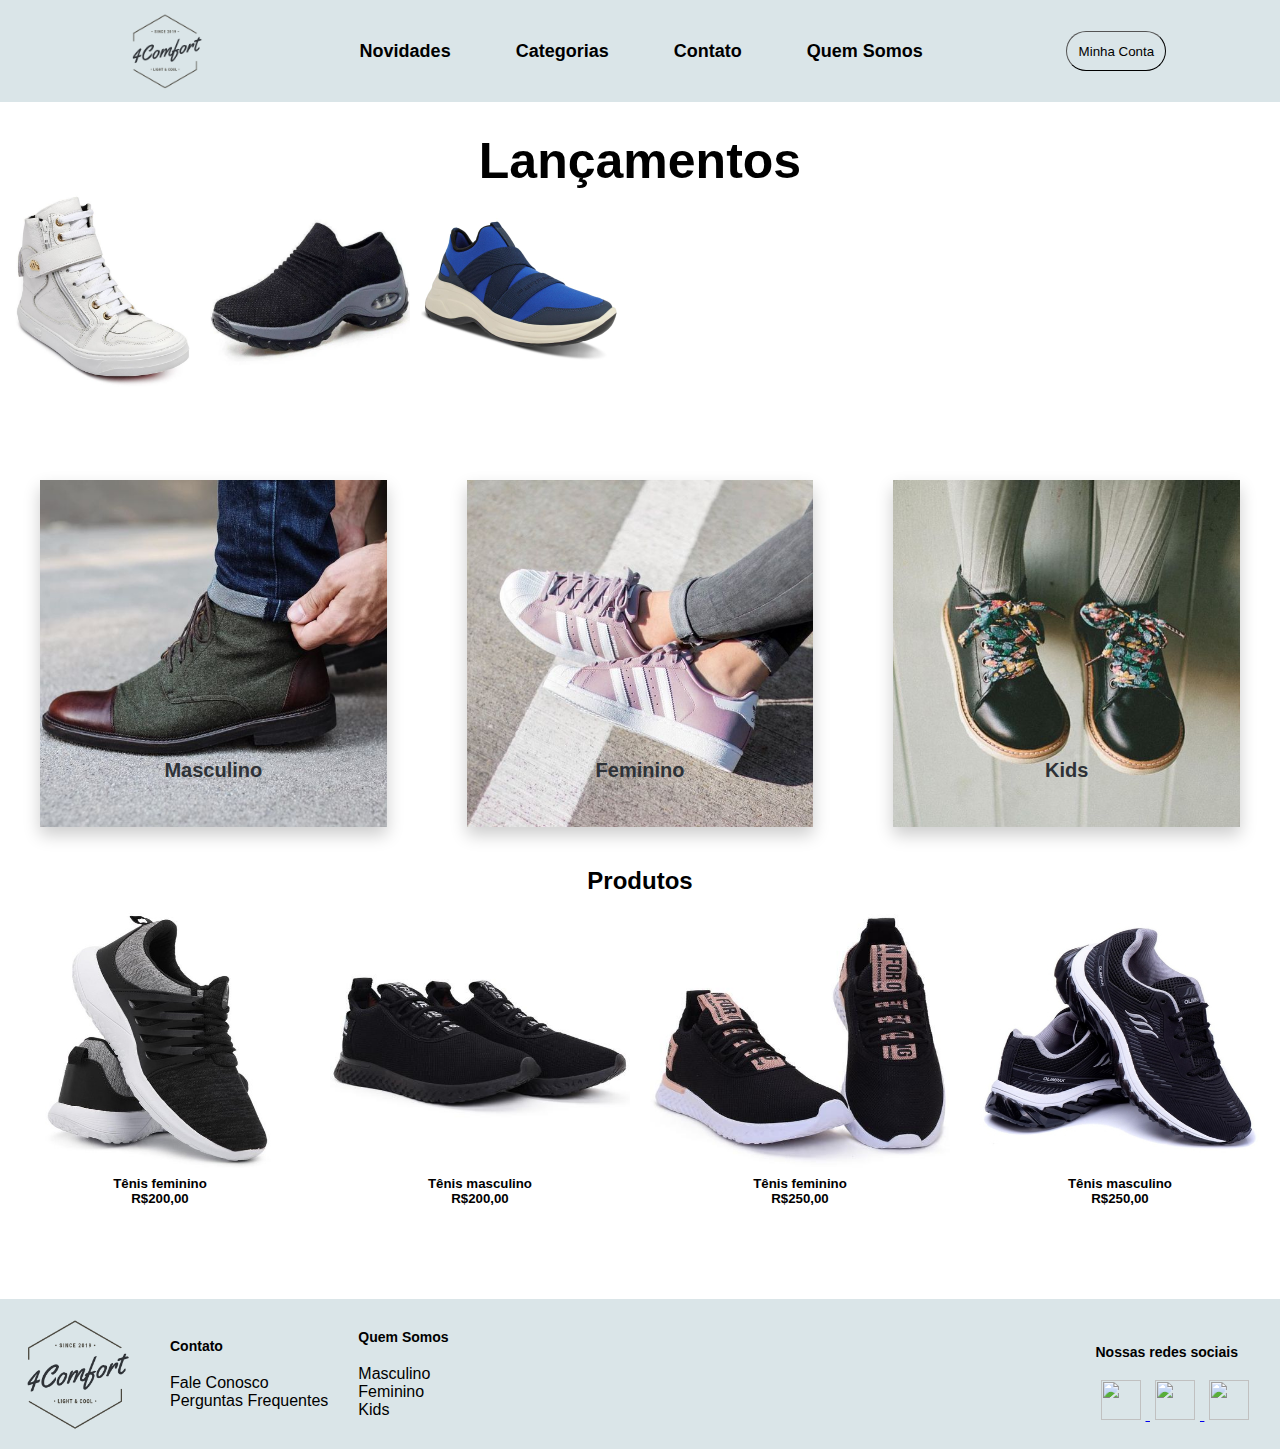
==== index.html @ 17f49f39 "Tirando comentário" ====
<!DOCTYPE html>
<html lang="en">

<head>
    <meta charset="UTF-8">
    <meta http-equiv="X-UA-Compatible" content="IE=edge">
    <meta name="viewport" content="width=device-width, initial-scale=1.0">
    <link rel="stylesheet" href="header.css">
    <title>4comfort</title>
</head>

<body>
    <header>

            <img id="logo" src="imagens/4comfort.png" alt="logo">


        <nav class="menu">
            <ul>
                <li>
                    <div class="dropdown">
                        <span class="menuOptions">Novidades</span>
                        <div class="dropdown-content">
                            <p class="opcoesDD"><a href="#">Lançamentos</a></p>
                            <p class="opcoesDD"><a href="#">Promoções</a></p>
                        </div>
                    </div>
                </li>
                <li>
                    <div class="dropdown">
                        <span class="menuOptions">Categorias</span>
                        <div class="dropdown-content">
                            <p class="opcoesDD"><a href="#">Masculino</a></p>
                            <p class="opcoesDD"><a href="#">Feminino</a></p>
                            <p class="opcoesDD"><a href="#">Kids</a></p>
                        </div>
                    </div>
                </li>

                <li>
                    <div class="dropdown">
                        <span class="menuOptions">Contato</span>
                        <div class="dropdown-content">
                            <p class="opcoesDD"><a href="#">Fale Conosco</a></p>
                            <p class="opcoesDD"><a href="#">Perguntas Frequentes</a></p>
                        </div>
                    </div>
                </li>


                <li>
                    <div class="dropdown">
                        <span class="menuOptions">Quem Somos</span>
                    </div>
                </li>
            </ul>
        </nav>
        <img id="logo2" src="imagens/4comfort.png" alt="logo">

        <div id="login">
            <button id="minhaconta" type="button">Minha Conta</button>
        </div>

    </header>


    <main>

        <!-- Promo -->


        <!-- Lançamento -->
        <div class="carrossel">
            <h1 id="lancamento">Lançamentos</h1>
            <ul>
                <li>
                    <img id="fundoFoto" src="imagens/Tenis Lancamento 4.jpg" alt="Tenis Lancamento 1">
                </li>

                <li>
                    <img src="imagens/Tenis Lancamento2.webp" alt="Tenis Lancamento 2">
                </li>

                <li>
                    <img src="imagens/Tenis Lancamento3.jpg" alt="Tenis Lancamento 3">
                </li>
            </ul>

        </div>


        <!-- Categorias -->
        <section id="secaocategorias">

            <div class="categorias">
                <img src="imagens/tenismasculino1.jpg" alt="">
                <p>Masculino</p>
            </div>

            <div class="categorias" id="feminino">
                <img src="imagens/tenisfeminino.jpg" alt="">
                <p>Feminino</p>
            </div>

            <div class="categorias" id="kids">
                <img src="imagens/teniskids.jpg" alt="">
                <p>Kids</p>

            </div>

        </section>


        <!-- Produtos -->

        <div>
            <h2 id=secao-produtos>Produtos</h2>
        </div>

        <section class=produtos>
            <div>
                <img class=foto-do-tenis src=imagens/produto1.jpg alt="Imagem de tênis">
                <h5 class=texto-de-descricao>Tênis feminino</h5>
                <h5 class="preco">R$200,00</h5>
            </div>

            <div>
                <img class=foto-do-tenis src=imagens/produto2.jpg alt="Imagem de tênis">
                <h5 class=texto-de-descricao>Tênis masculino</h5>
                <h5 class="preco">R$200,00</h5>
            </div>

            <div>
                <img class=foto-do-tenis src=imagens/produto3.jpg alt="Imagem de tênis">
                <h5 class=texto-de-descricao>Tênis feminino</h5>
                <h5 class="preco">R$250,00</h5>
            </div>

            <div>
                <img class=foto-do-tenis src=imagens/produto4.jpg alt="Imagem de tênis">
                <h5 class=texto-de-descricao>Tênis masculino</h5>
                <h5 class="preco">R$250,00</h5>
            </div>

        </section>

    </main>

    <footer>
        <div id="containerimgfooter">
            <img id="imgfooter" src="imagens/4comfort.png" alt="">
        </div>

        <div class="footermenu" id="contatofooter">
            <ul>
                <p>Contato</p>
                <li class="footerlink"><a href="#">Fale Conosco</a></li>
                <li class="footerlink"><a href="#">Perguntas Frequentes</a></li>
            </ul>
        </div>

        <div class="footermenu" id="quemsomosFooter">
            <ul>
                <p>Quem Somos</p>
                <li class="footerlink"><a href="#">Masculino</a></li>
                <li class="footerlink"><a href="#">Feminino</a></li>
                <li class="footerlink"><a href="#">Kids</a></li>
            </ul>
        </div>



        <div class="redessociais">
            <div id="iconesredessociais">
                <ul>
                    <p>Nossas redes sociais</p>

                    <a href="#">
                        <li><img src="https://image.flaticon.com/icons/png/512/25/25305.png" alt=""></li>
                    </a>
                    <a href="#">
                        <li><img src="https://image.flaticon.com/icons/png/512/25/25425.png" alt=""></li>
                    </a>
                    <a href="#">
                        <li><img src="https://image.flaticon.com/icons/png/512/8/8800.png" alt=""></li>
                    </a>
                </ul>
            </div>
        </div>
    </footer>

</body>

</html>
---- header.css ----
*{
    margin: 0;
    padding: 0;
    font-family: Arial, Helvetica, sans-serif;
}

body{
    margin: 0;
}
/* Header */

header{
    display: flex;
    justify-content: space-evenly;
    height: 20%;
    background-color: rgb(218, 229, 232);
    margin-bottom: 30px;
}   

#logo,#logo2{ 
    width: 8%;

}
#logo2{
    display: none;
}

.menu{  
    display: flex;
    justify-content: center;
    align-items: center;
    flex-direction: column;

}

.menu li{
    display: inline;
    margin: 30px;
    font-size: 18px;
    font-weight: bold;
}

@media(max-width:600px){
    #logo{
        display: none;
    }
    #logo2{
        display: inline;
        width: 30%;
    }
    
}

.dropdown{
    display: inline-block;
    font-size: 18px;
    font-weight: bold;
    position: relative;
}

.dropdown-content {
    display: none;
    position: absolute;
    background-color:rgb(218, 229, 232);
    min-width: 150;
    box-shadow: 0px 8px 16px 0px rgba(0,0,0,0.2);
    z-index: 1;
  }

.dropdown:hover .dropdown-content {
    display: block;
  }

.opcoesDD{
      padding: 10px;
  }

.opcoesDD:hover{
    text-decoration: underline;
}
  
.dropdown:hover{
    color: blue;
}



.menu ul li a{
    color: black;
    text-decoration: none;
    
}


#login{
    display: flex;
    justify-content: center;
    align-items: center;

  
}


#minhaconta{
    border-radius: 20px;
    border-width: 1px;
    background-color: rgb(218, 229, 232);
    width: 100px;
    height: 40px;
    transition: border 0.1s;

}

#minhaconta:hover {

    border-width: 3px;
    background-color: #4C6C73;
}


/*Categorias*/

#lancamento{
    font-size: 50px;
    text-align: center;
}
.carrossel ul{
    display: flex;
    grid-template-columns:  repeat(3, 1fr);
    grid-auto-rows: minmax(50px, auto);
    grid-gap: 10px;
    list-style: none;
    width: 100%;
    height: 250px;
}

.carrossel img {
    margin: auto;
    width: 200px;
    height: 200px;
    object-fit: cover;
    vertical-align: center;
    animation: slide 2s infinite ease-out;position: relative;
}

@keyframes slide{
   
    0%{right: 0px}
    
    20%{right:0px}
    
    30%{right: -200px}

    50%{right: -200px}
    
    60%{right: -400px}

    90%{right: -400px}
    
    100%{right: 0px}


}

#secaocategorias{
    display: flex;
    justify-content: space-evenly;
}

.categorias{
    display: flex;
    position: relative;
    align-items: center;
    justify-content: center;
    font-size: 10px;
    font-weight: bold;
    padding: 40px;
}

.categorias>img:hover{
    box-shadow:inset 0px 0px 0px 10px rgba(0,0,0,0.2);
}


.categorias>p{
    position: absolute;
    font-size: 20px;
    bottom: 20%;
    color: #2E3237;
}

.categorias>img{
    width: 100%;
    height: auto;
    box-shadow: 0px 8px 16px 0px rgba(0,0,0,0.2);

}

@media (max-width: 500px)
{
    #secaocategorias{
       display: flex;
       flex-direction: column;
        
    }
    
    .categorias{
        padding: 10%;
        box-shadow: none;
    }
   
}

/*Produtos*/ 

.texto-de-descricao,.preco,#secao-produtos {
    text-align: center;
}

.foto-do-tenis {
    width: 100%;
    height: 80%;
}

.produtos {
    display: grid;
    justify-content: center;
    grid-template-columns: repeat(4,1fr);
    column-gap: 20px;
    padding: 10px;
}

@media screen and (min-device-width: 320px) and (max-device-width: 420px) {
   .produtos {
       display: grid;
       grid-template-columns: 1fr;
       grid-template-rows: repeat(4,1fr)
   } 
}


/* Footer */


footer{

  margin-top: 50px;  
  display: flex;
  background-color: rgb(218, 229, 232);
  
}

#containerimgfooter{
    display: flex;
    justify-content: center;
    align-items: center;
}

#imgfooter{
   
    width: 150px;
    height: auto;
}

@media(max-width:750px){

    #containerimgfooter{
        display: none;
    }
   
}

@media(max-width:500px){
    #quemsomosFooter{
        display: none;
      }
}


.footermenu{
    display: flex;
    justify-content: center;
    align-items: center;
    margin: 0 10px 20px 20px;    
    
}
.footerlink{
    list-style: none;
}

.footerlink a{
    text-decoration: none;
    color: black;
}


footer ul p{
    margin: 20px 0px;
    font-size: 14px;
    font-weight: bold;
}

.footerlink{
    color: black;
    text-decoration: none;
}

.footerlink:hover{
    color: black;
    text-decoration: underline;    
}


.redessociais{
    display: flex;
    align-items: center;
    justify-content: center;
    margin-left: auto;
    margin-right: 2%;
    
}



.redessociais li{
    display: inline;
    margin: 0px 5px;
    
}
.redessociais>p{
    display: inline;
}

li>img{
    width: 40px;
    height: 40px;
}

#iconesredessociais{
    display: flex;
    align-items: center;
    justify-content: flex-end;
    
}
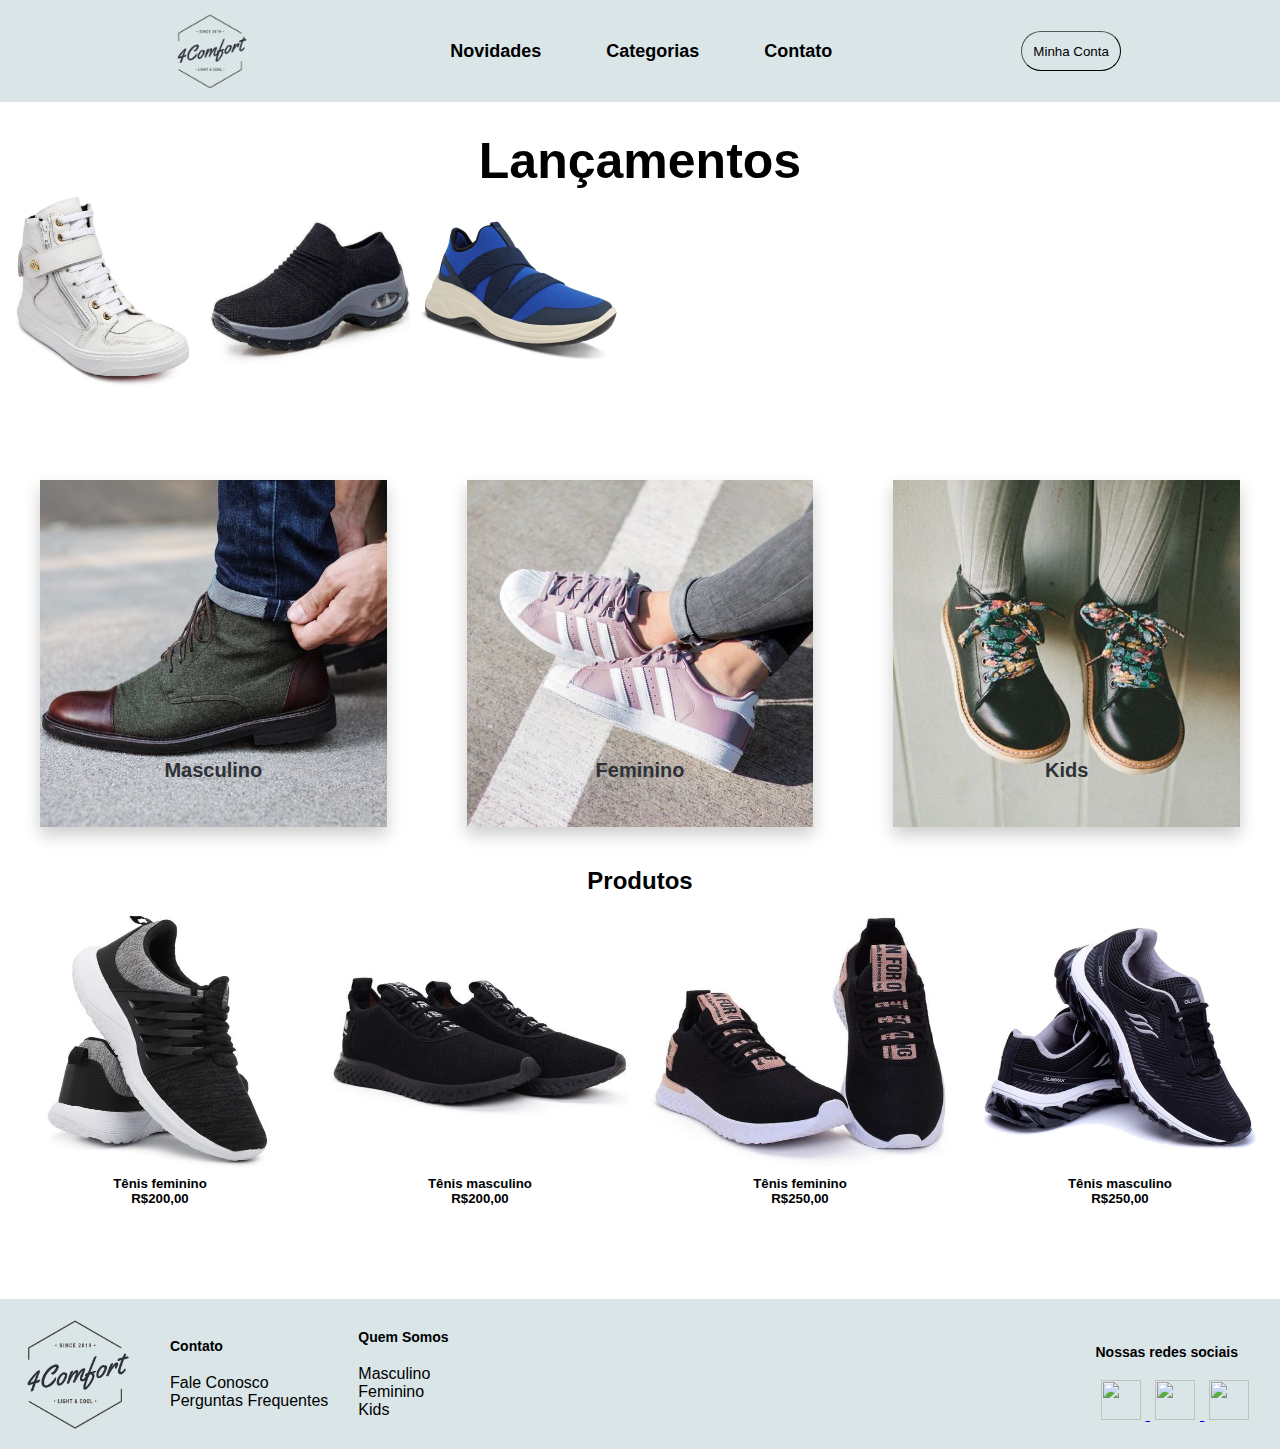
==== commit 76b567a6: "Responsividade do header-Completa" ====
--- a/index.html
+++ b/index.html
@@ -48,11 +48,7 @@
                 </li>
 
 
-                <li>
-                    <div class="dropdown">
-                        <span class="menuOptions">Quem Somos</span>
-                    </div>
-                </li>
+              
             </ul>
         </nav>
         <img id="logo2" src="imagens/4comfort.png" alt="logo">
--- a/header.css
+++ b/header.css
@@ -23,6 +23,7 @@
 }
 #logo2{
     display: none;
+
 }
 
 .menu{  
@@ -46,7 +47,24 @@
     }
     #logo2{
         display: inline;
+        width: 35%;
+    }
+
+    .menu{
         width: 30%;
+        
+    }
+
+    #login{
+      width: 30%;  
+    }
+
+    .menu li{
+        margin: 0;
+    }
+
+    header{
+        justify-content: space-between;
     }
     
 }
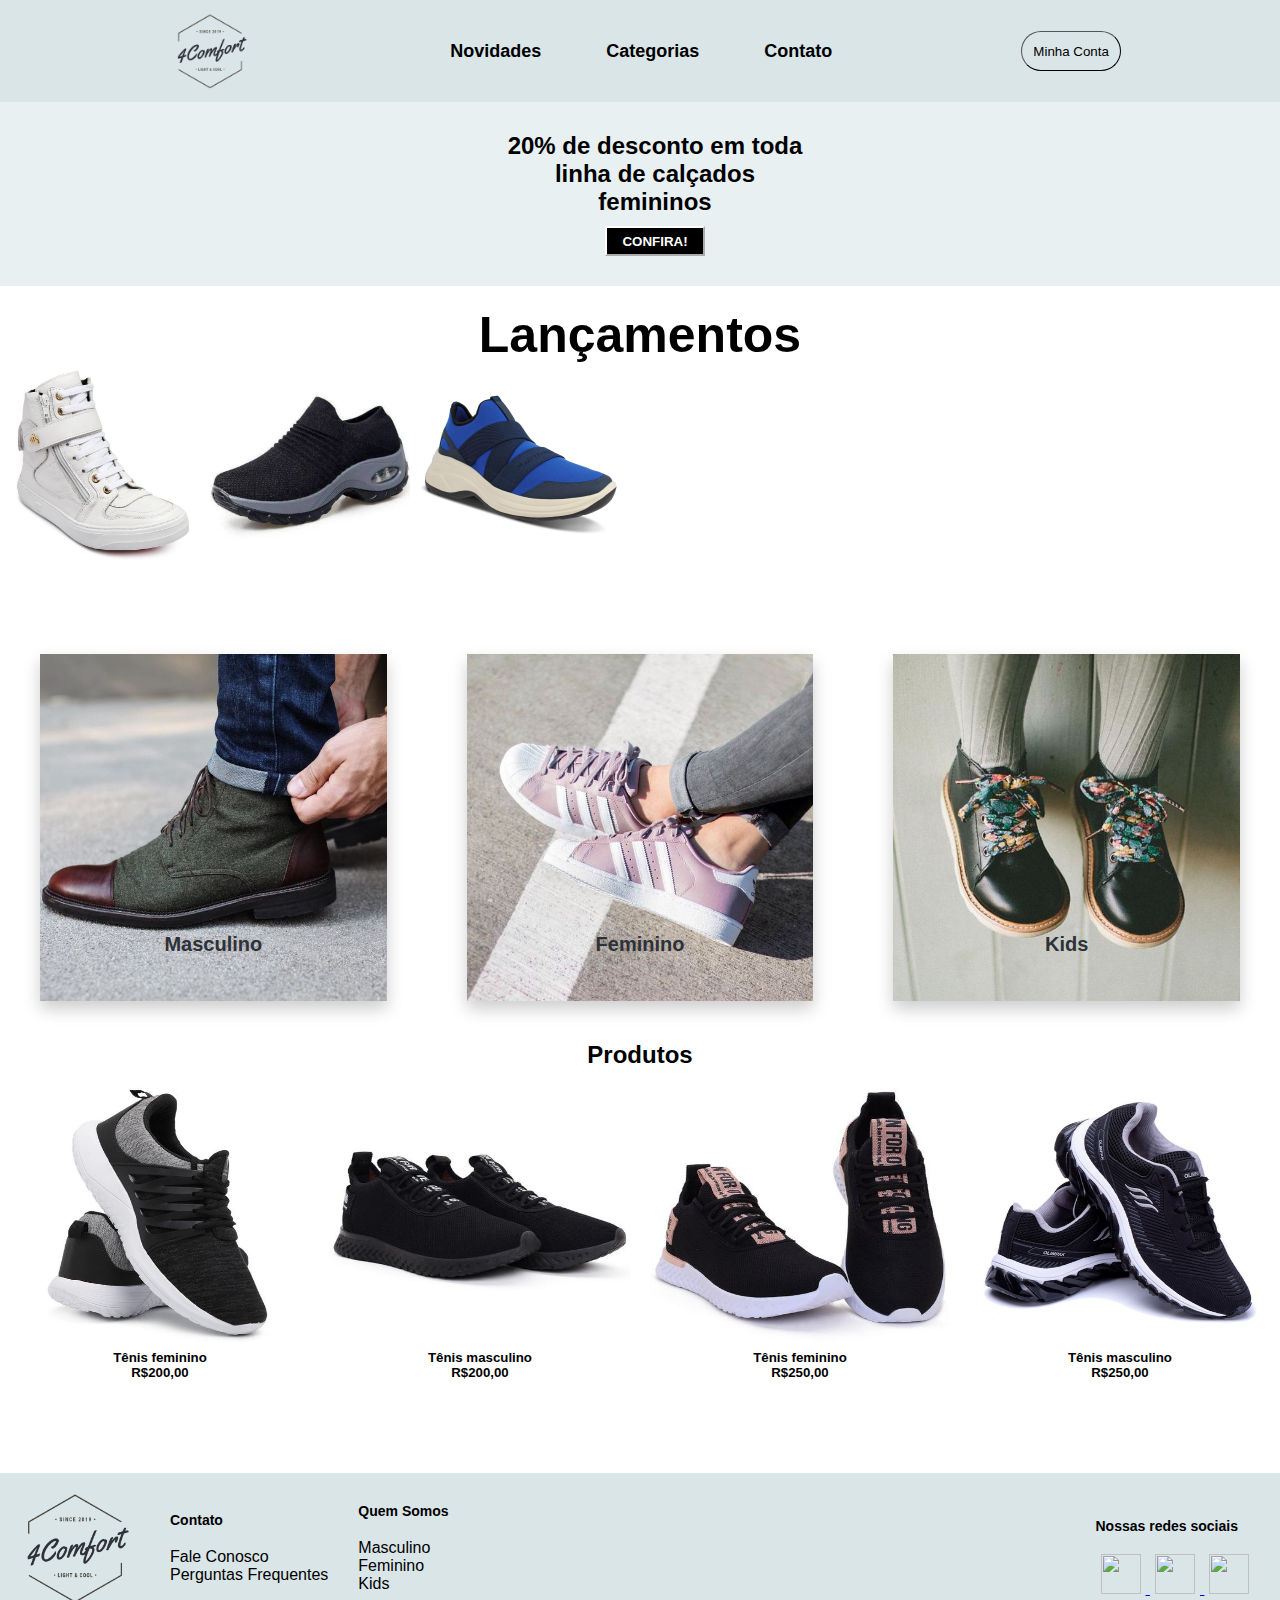
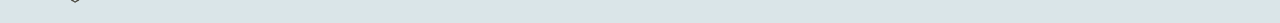
==== commit 3ffb4dc8: "Promoções" ====
--- a/index.html
+++ b/index.html
@@ -64,7 +64,13 @@
 
         <!-- Promo -->
 
+        <section id="promocoes">
+            <div id="texto">
+                <h2>20% de desconto em toda linha de calçados femininos</h2>
+                <button>CONFIRA!</button>
+            </div>
 
+        </section>
         <!-- Lançamento -->
         <div class="carrossel">
             <h1 id="lancamento">Lançamentos</h1>
--- a/header.css
+++ b/header.css
@@ -14,7 +14,6 @@
     justify-content: space-evenly;
     height: 20%;
     background-color: rgb(218, 229, 232);
-    margin-bottom: 30px;
 }   
 
 #logo,#logo2{ 
@@ -135,7 +134,37 @@
     background-color: #4C6C73;
 }
 
-
+#promocoes{
+    height: 30%;
+    display: flex;
+    justify-content: center;
+    background-color: #E9F0F2;
+    padding: 30px;
+    margin-bottom: 20px;
+}
+
+#texto{
+    display: flex;
+    flex-direction: column;
+    justify-content: center;
+    align-items: center;
+    width: 25%;
+    margin-left: 30px;
+}
+
+#texto>h2{
+    text-align: center;
+    margin-bottom: 10px;
+}
+#texto>button{
+    width: 100px;
+    height: 30px;
+    text-align: center;
+    background-color: black;
+    color: white;
+    font-weight: bold;
+    border-color: white;
+}
 /*Categorias*/
 
 #lancamento{
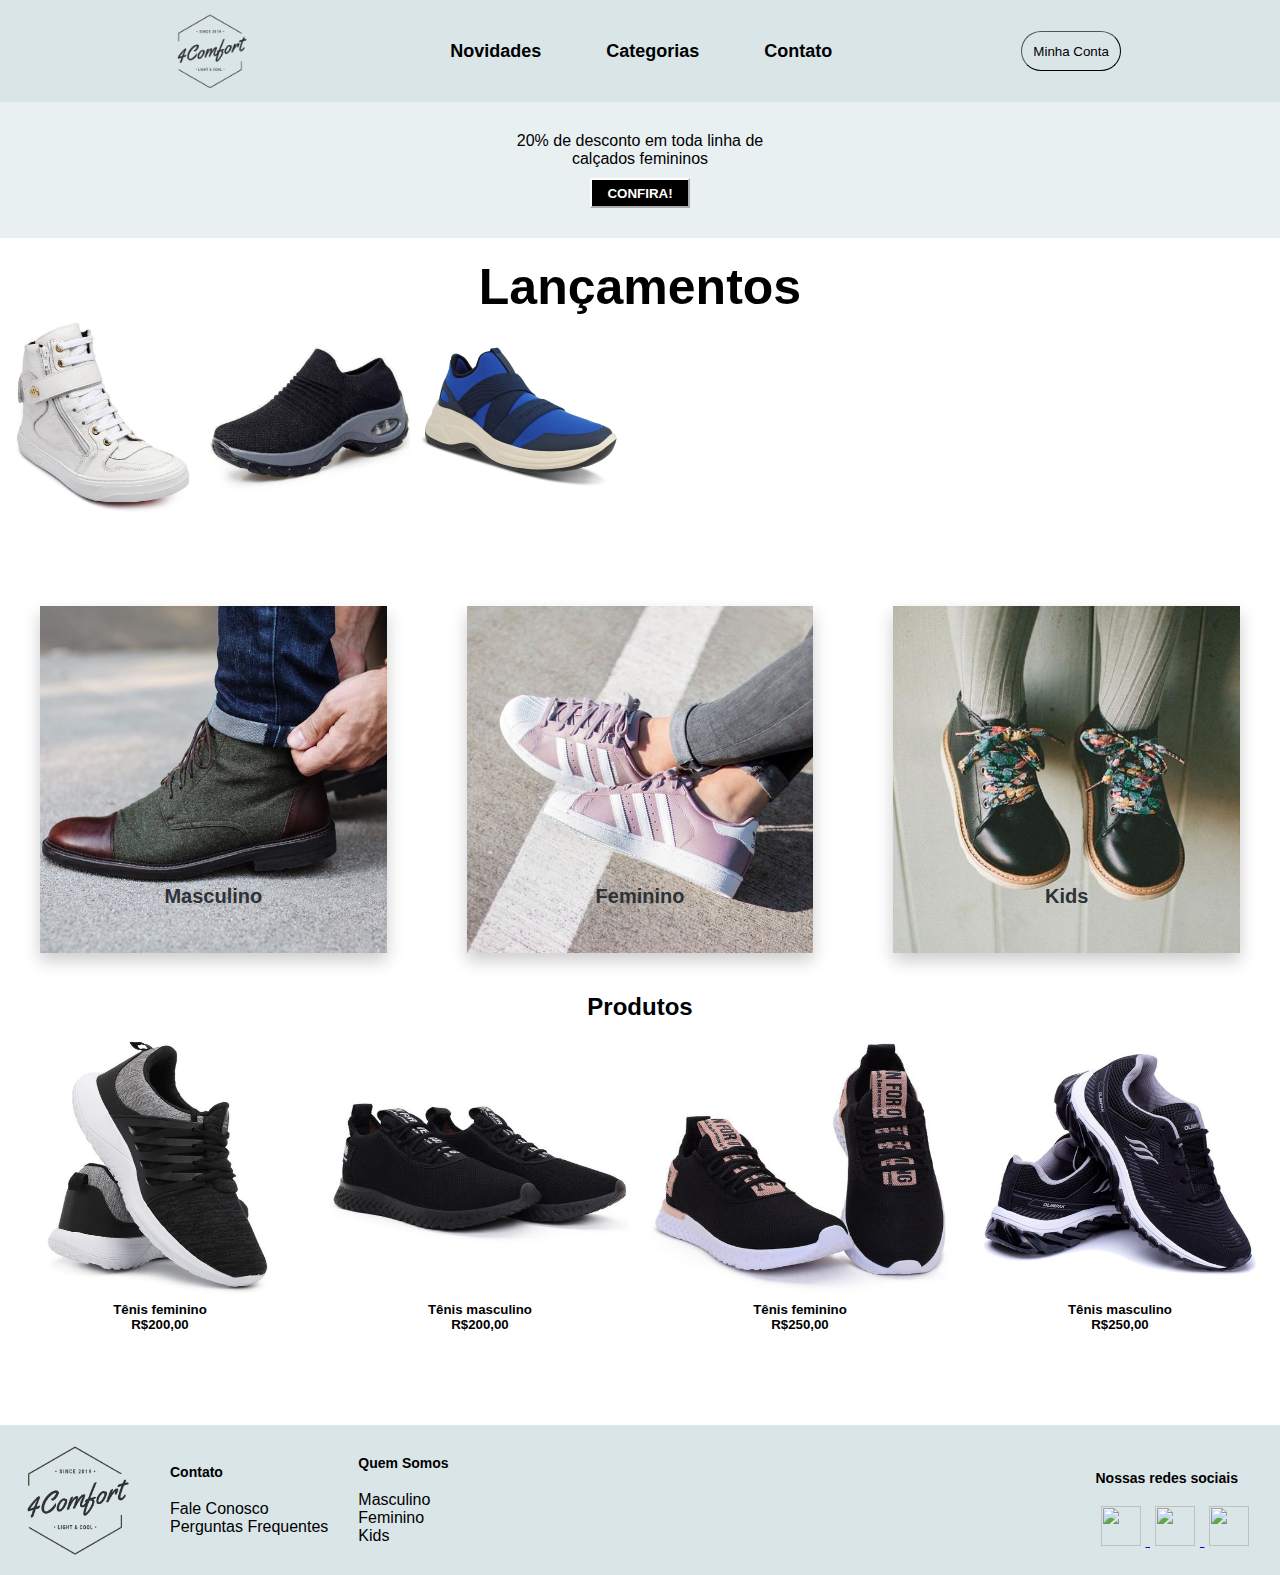
==== commit 9b936cdf: "Correção nas promoções" ====
--- a/index.html
+++ b/index.html
@@ -66,7 +66,7 @@
 
         <section id="promocoes">
             <div id="texto">
-                <h2>20% de desconto em toda linha de calçados femininos</h2>
+                <p>20% de desconto em toda linha de calçados femininos</p>
                 <button>CONFIRA!</button>
             </div>
 
--- a/header.css
+++ b/header.css
@@ -51,6 +51,7 @@
 
     .menu{
         width: 30%;
+        margin-left: 2px;
         
     }
 
@@ -149,10 +150,9 @@
     justify-content: center;
     align-items: center;
     width: 25%;
-    margin-left: 30px;
-}
-
-#texto>h2{
+}
+
+#texto>p{
     text-align: center;
     margin-bottom: 10px;
 }
@@ -165,6 +165,16 @@
     font-weight: bold;
     border-color: white;
 }
+
+@media(max-width:500px){
+    #texto{
+        width: 70%;
+    }
+
+    #promocoes{
+        padding: 15px;
+    }
+}
 /*Categorias*/
 
 #lancamento{
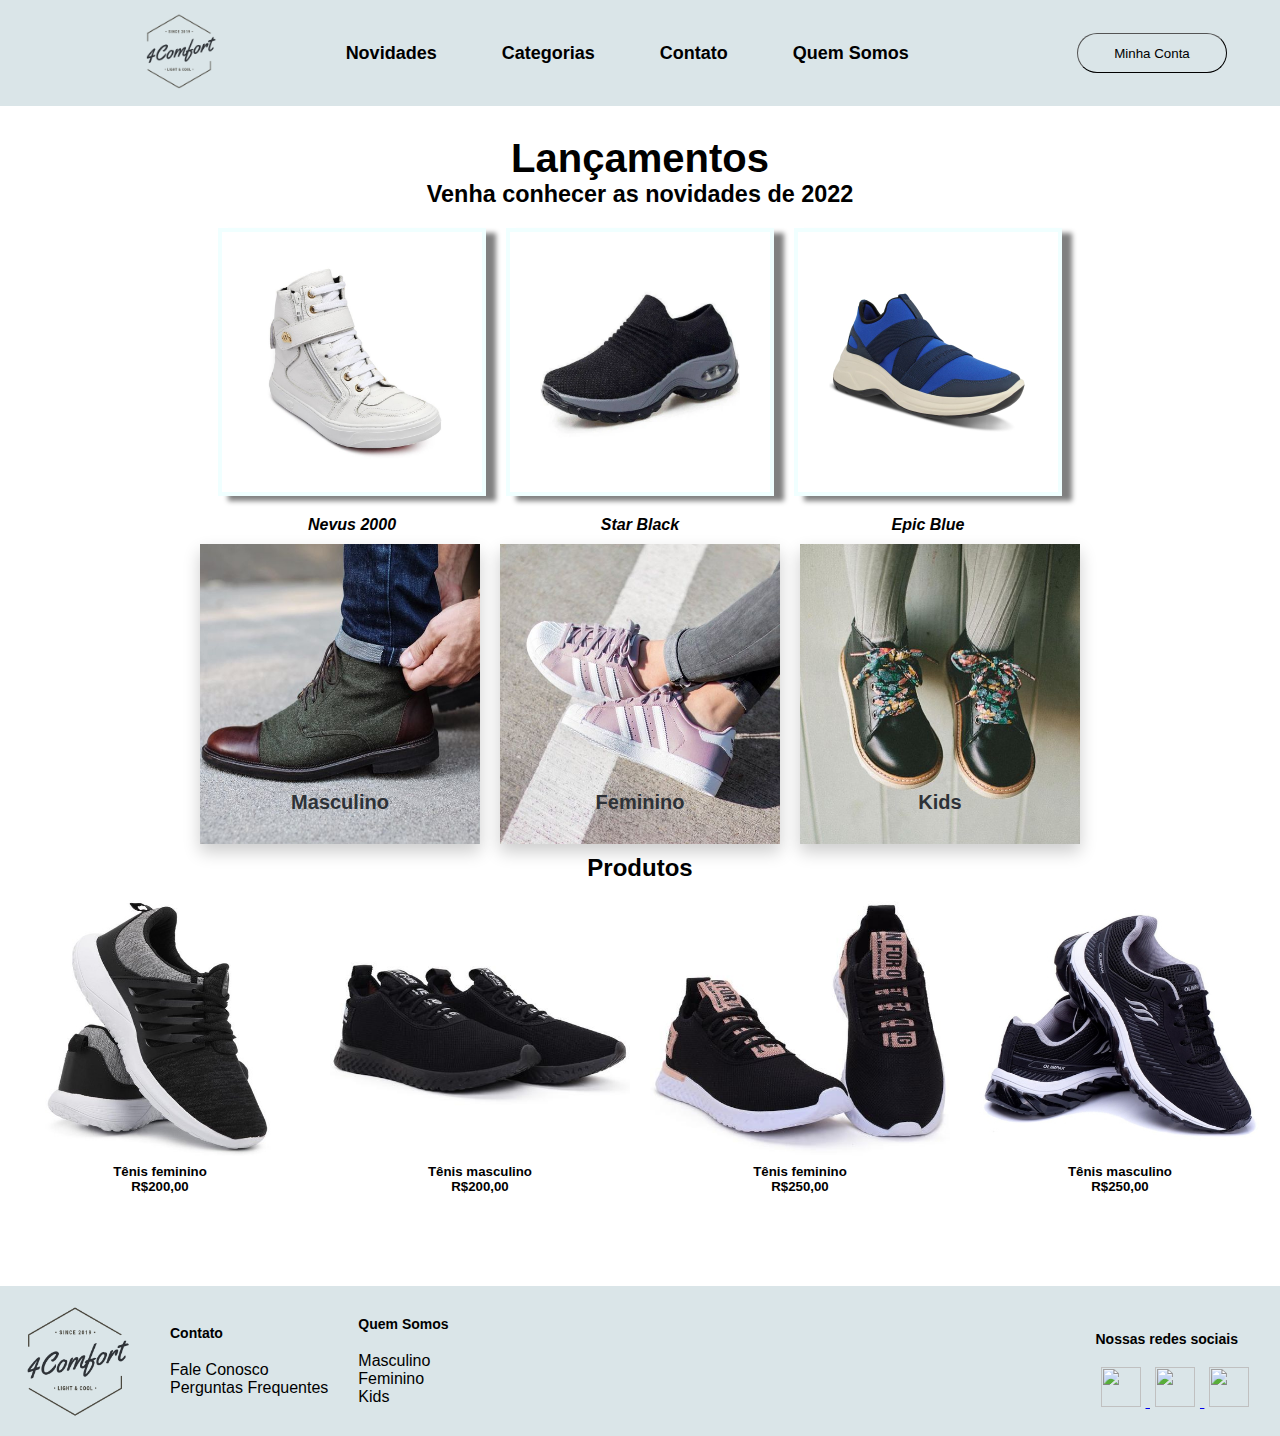
==== commit c17eb33c: "lancamentos responsividade" ====
--- a/index.html
+++ b/index.html
@@ -12,7 +12,9 @@
 <body>
     <header>
 
+        <div class="imgContainer">
             <img id="logo" src="imagens/4comfort.png" alt="logo">
+        </div>
 
 
         <nav class="menu">
@@ -48,10 +50,15 @@
                 </li>
 
 
-              
+                <li>
+                    <div class="dropdown">
+                        <span class="menuOptions">Quem Somos</span>
+                    </div>
+                </li>
+
+
             </ul>
         </nav>
-        <img id="logo2" src="imagens/4comfort.png" alt="logo">
 
         <div id="login">
             <button id="minhaconta" type="button">Minha Conta</button>
@@ -64,39 +71,40 @@
 
         <!-- Promo -->
 
-        <section id="promocoes">
-            <div id="texto">
-                <p>20% de desconto em toda linha de calçados femininos</p>
-                <button>CONFIRA!</button>
-            </div>
-
-        </section>
+
         <!-- Lançamento -->
-        <div class="carrossel">
-            <h1 id="lancamento">Lançamentos</h1>
-            <ul>
-                <li>
-                    <img id="fundoFoto" src="imagens/Tenis Lancamento 4.jpg" alt="Tenis Lancamento 1">
-                </li>
-
-                <li>
-                    <img src="imagens/Tenis Lancamento2.webp" alt="Tenis Lancamento 2">
-                </li>
-
-                <li>
-                    <img src="imagens/Tenis Lancamento3.jpg" alt="Tenis Lancamento 3">
-                </li>
-            </ul>
-
-        </div>
-
+        <div id="containergerallancamentos">
+        <div class="titulos">
+            <h1>Lançamentos</h1>
+            <h3>Venha conhecer as novidades de 2022</h3>
+        </div>
+
+            <div class="containerlancamentos">
+                <div class="tenislancamentos">
+                    <img src="imagens/Tenis Lancamento 4.jpg" alt="">
+                        <p>Nevus 2000</p>
+                </div>
+                <div class="tenislancamentos" id="tenis2">
+                    <img src="imagens/Tenis Lancamento2.webp" alt="">
+                        <p>Star Black</p>
+                </div>
+                <div class="tenislancamentos" id="tenis3">
+                    <img src="imagens/Tenis Lancamento3.jpg" alt="">
+                        <p>Epic Blue</p>
+                </div>
+            </div>
+        </div>
+    
 
         <!-- Categorias -->
         <section id="secaocategorias">
 
-            <div class="categorias">
-                <img src="imagens/tenismasculino1.jpg" alt="">
-                <p>Masculino</p>
+            <div class="containercategorias">
+                <div class="categorias">
+                    <img src="imagens/tenismasculino1.jpg" alt="">
+                    <p>Masculino</p>
+                </div>
+              
             </div>
 
             <div class="categorias" id="feminino">
@@ -115,34 +123,32 @@
 
         <!-- Produtos -->
 
-        <div>
-            <h2 id=secao-produtos>Produtos</h2>
-        </div>
+        <div><h2 id=secao-produtos>Produtos</h2></div>
 
         <section class=produtos>
-            <div>
-                <img class=foto-do-tenis src=imagens/produto1.jpg alt="Imagem de tênis">
-                <h5 class=texto-de-descricao>Tênis feminino</h5>
-                <h5 class="preco">R$200,00</h5>
-            </div>
-
-            <div>
-                <img class=foto-do-tenis src=imagens/produto2.jpg alt="Imagem de tênis">
-                <h5 class=texto-de-descricao>Tênis masculino</h5>
-                <h5 class="preco">R$200,00</h5>
-            </div>
-
-            <div>
-                <img class=foto-do-tenis src=imagens/produto3.jpg alt="Imagem de tênis">
-                <h5 class=texto-de-descricao>Tênis feminino</h5>
-                <h5 class="preco">R$250,00</h5>
-            </div>
-
-            <div>
-                <img class=foto-do-tenis src=imagens/produto4.jpg alt="Imagem de tênis">
-                <h5 class=texto-de-descricao>Tênis masculino</h5>
-                <h5 class="preco">R$250,00</h5>
-            </div>
+          <div>
+              <img class=foto-do-tenis src=imagens/produto1.jpg alt="Imagem de tênis">
+              <h5 class= texto-de-descricao>Tênis feminino</h5>
+              <h5 class="preco">R$200,00</h5>
+          </div>
+
+          <div>
+              <img class=foto-do-tenis src=imagens/produto2.jpg alt="Imagem de tênis">
+              <h5 class= texto-de-descricao>Tênis masculino</h5>
+              <h5 class="preco">R$200,00</h5>
+         </div>
+
+          <div>
+              <img class=foto-do-tenis src=imagens/produto3.jpg alt="Imagem de tênis">
+              <h5 class= texto-de-descricao>Tênis feminino</h5>
+              <h5 class="preco">R$250,00</h5>
+         </div>
+
+          <div>
+              <img class=foto-do-tenis src=imagens/produto4.jpg alt="Imagem de tênis">
+              <h5 class= texto-de-descricao>Tênis masculino</h5>
+              <h5 class="preco">R$250,00</h5>
+        </div>
 
         </section>
 
@@ -193,4 +199,4 @@
 
 </body>
 
-</html>+</html>
--- a/header.css
+++ b/header.css
@@ -10,27 +10,31 @@
 /* Header */
 
 header{
-    display: flex;
-    justify-content: space-evenly;
-    height: 20%;
+    display: grid;
+    grid-template-columns: 10% 8% auto 20%;
     background-color: rgb(218, 229, 232);
+    margin-bottom: 30px;
 }   
 
-#logo,#logo2{ 
-    width: 8%;
-
-}
-#logo2{
-    display: none;
-
-}
-
-.menu{  
-    display: flex;
-    justify-content: center;
-    align-items: center;
-    flex-direction: column;
-
+
+.imgContainer {
+    grid-column-start: 2;
+    grid-column-end: 3;
+}
+
+#logo{ 
+
+    width: 100%;
+    height: auto;
+}
+
+.menu{
+    padding: 0;
+    grid-column-start: 3;
+    grid-column-end: 4;
+    display: flex;
+    justify-content: center;
+    align-items: center;
 }
 
 .menu li{
@@ -38,35 +42,6 @@
     margin: 30px;
     font-size: 18px;
     font-weight: bold;
-}
-
-@media(max-width:600px){
-    #logo{
-        display: none;
-    }
-    #logo2{
-        display: inline;
-        width: 35%;
-    }
-
-    .menu{
-        width: 30%;
-        margin-left: 2px;
-        
-    }
-
-    #login{
-      width: 30%;  
-    }
-
-    .menu li{
-        margin: 0;
-    }
-
-    header{
-        justify-content: space-between;
-    }
-    
 }
 
 .dropdown{
@@ -114,7 +89,8 @@
     display: flex;
     justify-content: center;
     align-items: center;
-
+    grid-column-start: 4;
+    grid-column-end: 5;
   
 }
 
@@ -123,7 +99,7 @@
     border-radius: 20px;
     border-width: 1px;
     background-color: rgb(218, 229, 232);
-    width: 100px;
+    width: 150px;
     height: 40px;
     transition: border 0.1s;
 
@@ -135,93 +111,69 @@
     background-color: #4C6C73;
 }
 
-#promocoes{
-    height: 30%;
-    display: flex;
-    justify-content: center;
-    background-color: #E9F0F2;
-    padding: 30px;
-    margin-bottom: 20px;
-}
-
-#texto{
-    display: flex;
-    flex-direction: column;
-    justify-content: center;
-    align-items: center;
-    width: 25%;
-}
-
-#texto>p{
+
+/*Categorias*/
+
+/*Lancamentos*/
+
+
+.titulos {
+    font-size: 20px;
     text-align: center;
-    margin-bottom: 10px;
-}
-#texto>button{
-    width: 100px;
-    height: 30px;
+}
+
+.containerlancamentos {
+    display: block;
+    margin-left: auto;
+    margin-right: auto;
+
+    display: flex;
+    align-items: center;
+    justify-content: center;
+    gap: 20px;
+  
+    flex-wrap: wrap;
+  
+    width: 100%;
+    max-width: 960px; 
+     
+}
+
+.containerlancamentos p {
+    font-style: italic;
+    font-weight: 900;
     text-align: center;
-    background-color: black;
-    color: white;
-    font-weight: bold;
-    border-color: white;
-}
-
-@media(max-width:500px){
-    #texto{
-        width: 70%;
-    }
-
-    #promocoes{
-        padding: 15px;
-    }
-}
-/*Categorias*/
-
-#lancamento{
-    font-size: 50px;
-    text-align: center;
-}
-.carrossel ul{
-    display: flex;
-    grid-template-columns:  repeat(3, 1fr);
-    grid-auto-rows: minmax(50px, auto);
-    grid-gap: 10px;
-    list-style: none;
-    width: 100%;
-    height: 250px;
-}
-
-.carrossel img {
-    margin: auto;
+    font-size: 100%;
+    cursor: pointer;
+    text-decoration: burlywood;
+    
+}
+
+.containerlancamentos img {
     width: 200px;
     height: 200px;
+    padding: 30px;
+    margin: 20px 0;
+    float: left;
+    box-shadow: 10px 5px 5px gray;
+    border: 4px solid azure;
     object-fit: cover;
-    vertical-align: center;
-    animation: slide 2s infinite ease-out;position: relative;
-}
-
-@keyframes slide{
-   
-    0%{right: 0px}
-    
-    20%{right:0px}
-    
-    30%{right: -200px}
-
-    50%{right: -200px}
-    
-    60%{right: -400px}
-
-    90%{right: -400px}
-    
-    100%{right: 0px}
-
-
+    object-position: center;
+    cursor: pointer;
+}
+
+.containerlancamentos img:hover {
+    transform: scale(1.1);
 }
 
 #secaocategorias{
-    display: flex;
-    justify-content: space-evenly;
+    display: grid;
+    justify-content: center;
+    grid-template-columns:  auto auto auto ;
+    grid-template-rows: auto auto auto;
+    column-gap: 20px;
+    padding: 10px;
+
 }
 
 .categorias{
@@ -231,41 +183,53 @@
     justify-content: center;
     font-size: 10px;
     font-weight: bold;
-    padding: 40px;
-}
-
-.categorias>img:hover{
+    box-shadow: 0px 8px 16px 0px rgba(0,0,0,0.2);
+    box-sizing: border-box;
+
+}
+
+.categorias:hover{
     box-shadow:inset 0px 0px 0px 10px rgba(0,0,0,0.2);
 }
 
+.containercategorias{
+    display: flex;
+    justify-content: center;
+}
 
 .categorias>p{
     position: absolute;
     font-size: 20px;
-    bottom: 20%;
+    bottom: 10%;
     color: #2E3237;
 }
 
 .categorias>img{
-    width: 100%;
-    height: auto;
-    box-shadow: 0px 8px 16px 0px rgba(0,0,0,0.2);
-
-}
-
-@media (max-width: 500px)
+    width: 280px;
+    height: 300px;
+}
+
+@media (max-width: 900px)
 {
     #secaocategorias{
-       display: flex;
-       flex-direction: column;
-        
+        row-gap: 10px;
+        grid-template-columns: auto;
     }
     
-    .categorias{
-        padding: 10%;
-        box-shadow: none;
-    }
-   
+  #feminino
+   {
+    grid-row-start: 2;
+   }
+
+   #kids
+   {
+       grid-row-start: 3;
+   }
+
+   .categorias>img{
+       width: 200;
+       height: 220;
+   }
 }
 
 /*Produtos*/ 
@@ -295,7 +259,6 @@
    } 
 }
 
-
 /* Footer */
 
 
@@ -398,5 +361,4 @@
     align-items: center;
     justify-content: flex-end;
     
-}
-
+}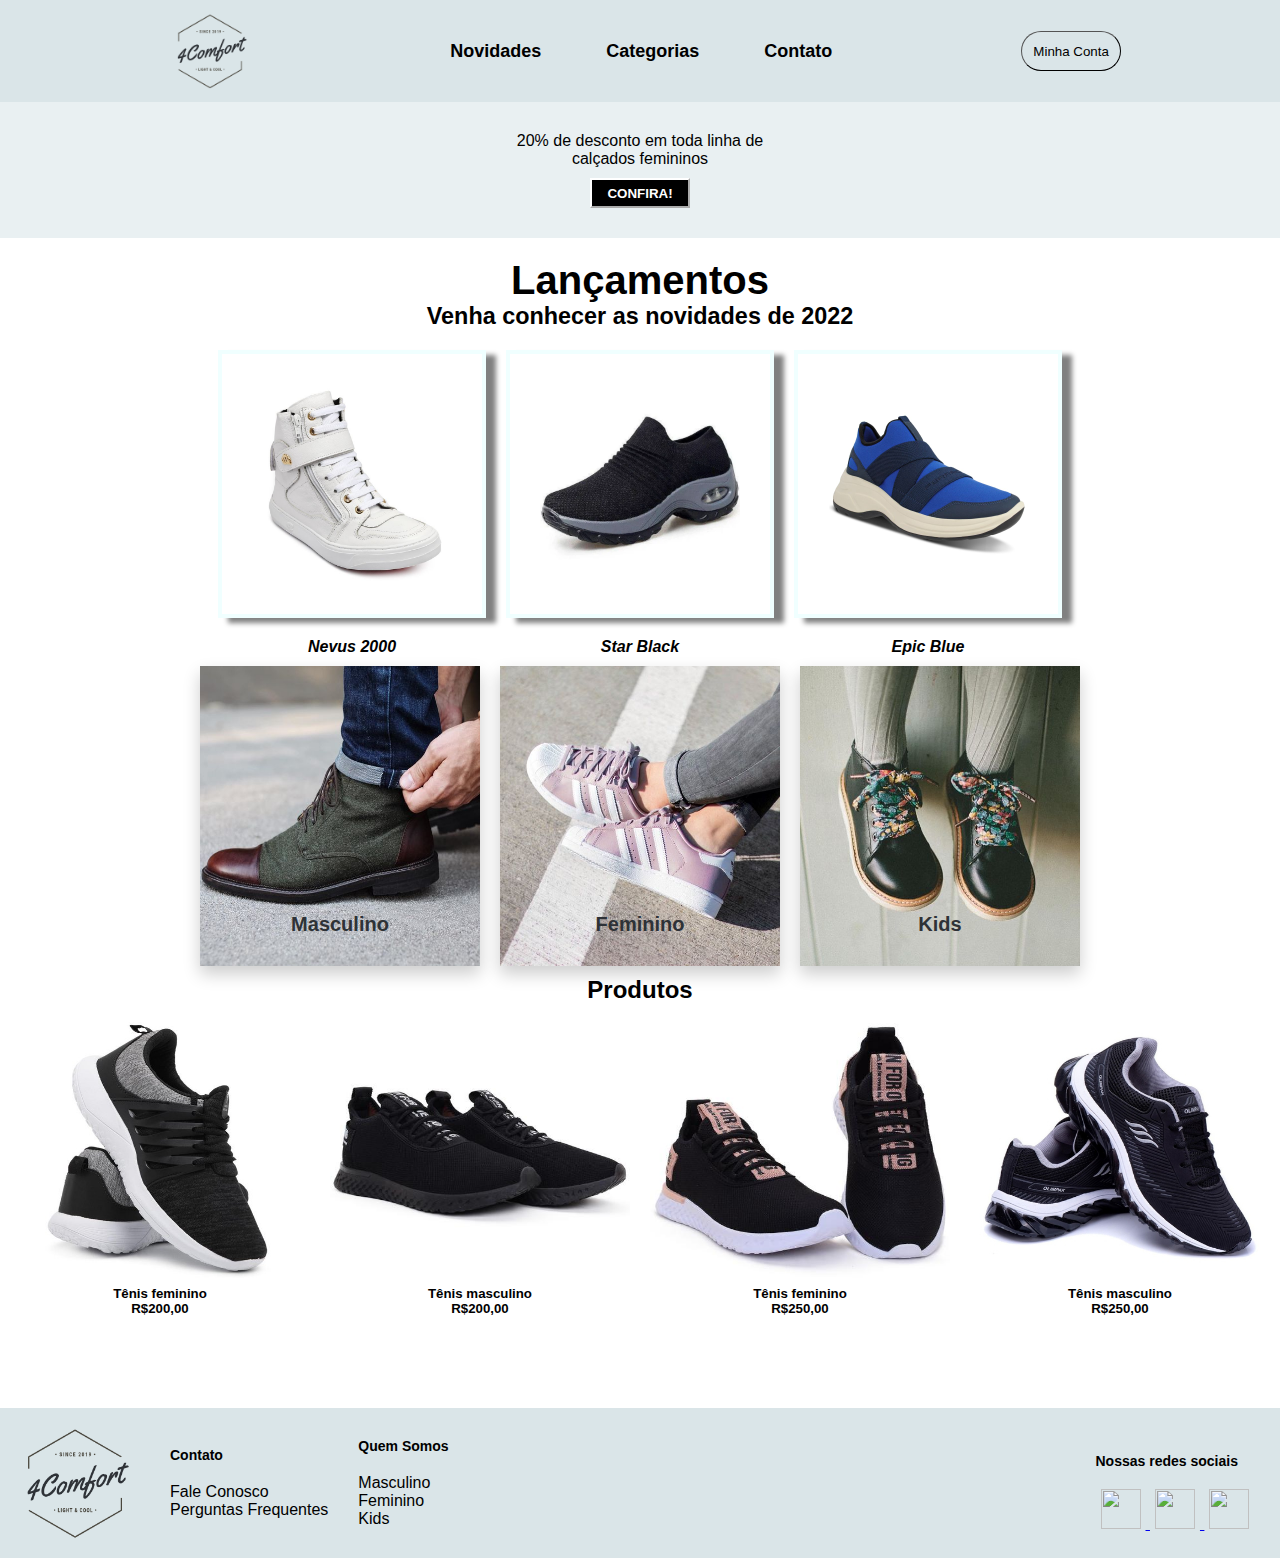
==== commit f1fa4761: "Merge pull request #17 from future4code/Rubens-responsividade.header" ====
--- a/index.html
+++ b/index.html
@@ -12,9 +12,7 @@
 <body>
     <header>
 
-        <div class="imgContainer">
             <img id="logo" src="imagens/4comfort.png" alt="logo">
-        </div>
 
 
         <nav class="menu">
@@ -50,15 +48,10 @@
                 </li>
 
 
-                <li>
-                    <div class="dropdown">
-                        <span class="menuOptions">Quem Somos</span>
-                    </div>
-                </li>
-
-
+              
             </ul>
         </nav>
+        <img id="logo2" src="imagens/4comfort.png" alt="logo">
 
         <div id="login">
             <button id="minhaconta" type="button">Minha Conta</button>
@@ -71,7 +64,13 @@
 
         <!-- Promo -->
 
-
+        <section id="promocoes">
+            <div id="texto">
+                <p>20% de desconto em toda linha de calçados femininos</p>
+                <button>CONFIRA!</button>
+            </div>
+
+        </section>
         <!-- Lançamento -->
         <div id="containergerallancamentos">
         <div class="titulos">
--- a/header.css
+++ b/header.css
@@ -10,31 +10,27 @@
 /* Header */
 
 header{
-    display: grid;
-    grid-template-columns: 10% 8% auto 20%;
+    display: flex;
+    justify-content: space-evenly;
+    height: 20%;
     background-color: rgb(218, 229, 232);
-    margin-bottom: 30px;
 }   
 
-
-.imgContainer {
-    grid-column-start: 2;
-    grid-column-end: 3;
-}
-
-#logo{ 
-
-    width: 100%;
-    height: auto;
-}
-
-.menu{
-    padding: 0;
-    grid-column-start: 3;
-    grid-column-end: 4;
-    display: flex;
-    justify-content: center;
-    align-items: center;
+#logo,#logo2{ 
+    width: 8%;
+
+}
+#logo2{
+    display: none;
+
+}
+
+.menu{  
+    display: flex;
+    justify-content: center;
+    align-items: center;
+    flex-direction: column;
+
 }
 
 .menu li{
@@ -42,6 +38,35 @@
     margin: 30px;
     font-size: 18px;
     font-weight: bold;
+}
+
+@media(max-width:600px){
+    #logo{
+        display: none;
+    }
+    #logo2{
+        display: inline;
+        width: 35%;
+    }
+
+    .menu{
+        width: 30%;
+        margin-left: 2px;
+        
+    }
+
+    #login{
+      width: 30%;  
+    }
+
+    .menu li{
+        margin: 0;
+    }
+
+    header{
+        justify-content: space-between;
+    }
+    
 }
 
 .dropdown{
@@ -89,8 +114,7 @@
     display: flex;
     justify-content: center;
     align-items: center;
-    grid-column-start: 4;
-    grid-column-end: 5;
+
   
 }
 
@@ -99,7 +123,7 @@
     border-radius: 20px;
     border-width: 1px;
     background-color: rgb(218, 229, 232);
-    width: 150px;
+    width: 100px;
     height: 40px;
     transition: border 0.1s;
 
@@ -111,7 +135,46 @@
     background-color: #4C6C73;
 }
 
-
+#promocoes{
+    height: 30%;
+    display: flex;
+    justify-content: center;
+    background-color: #E9F0F2;
+    padding: 30px;
+    margin-bottom: 20px;
+}
+
+#texto{
+    display: flex;
+    flex-direction: column;
+    justify-content: center;
+    align-items: center;
+    width: 25%;
+}
+
+#texto>p{
+    text-align: center;
+    margin-bottom: 10px;
+}
+#texto>button{
+    width: 100px;
+    height: 30px;
+    text-align: center;
+    background-color: black;
+    color: white;
+    font-weight: bold;
+    border-color: white;
+}
+
+@media(max-width:500px){
+    #texto{
+        width: 70%;
+    }
+
+    #promocoes{
+        padding: 15px;
+    }
+}
 /*Categorias*/
 
 /*Lancamentos*/
@@ -361,4 +424,5 @@
     align-items: center;
     justify-content: flex-end;
     
-}+}
+
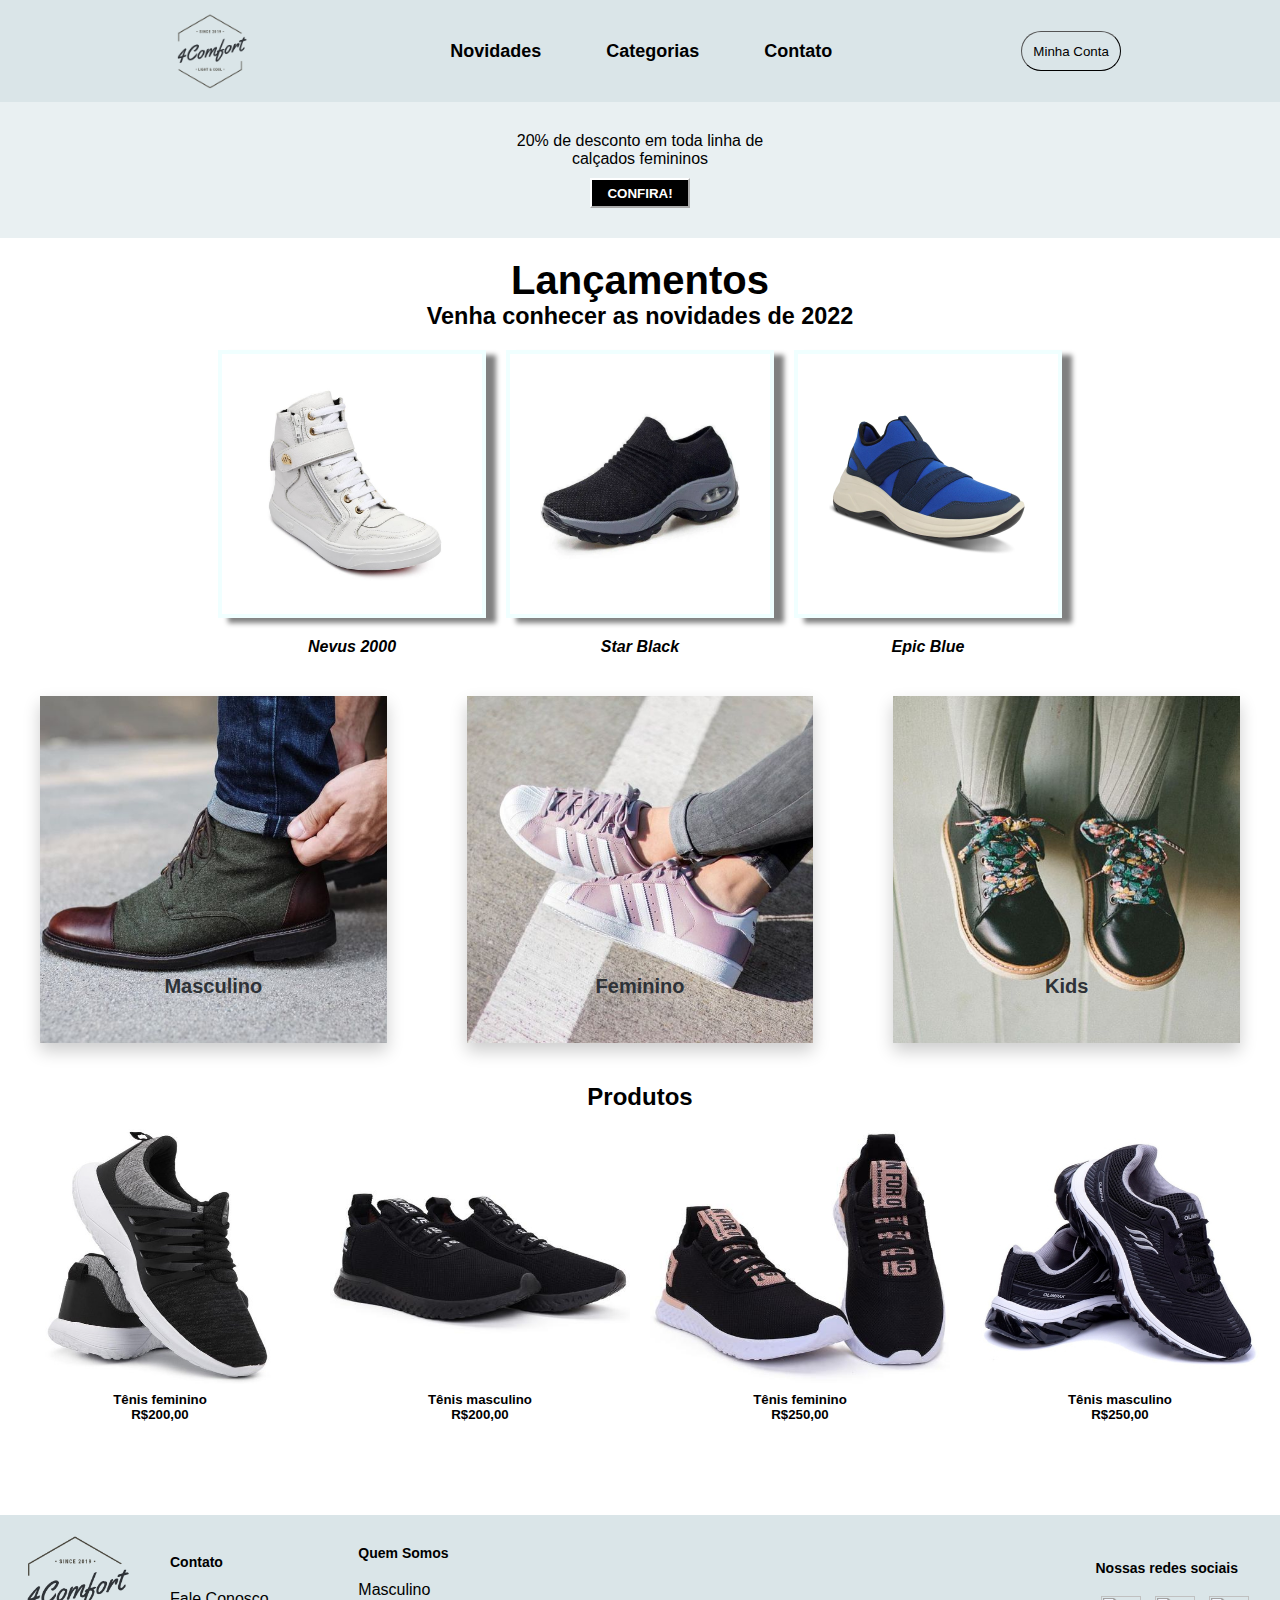
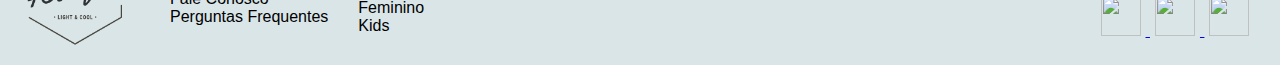
==== commit acc11bba: "Correção na responsividade" ====
--- a/index.html
+++ b/index.html
@@ -98,13 +98,11 @@
         <!-- Categorias -->
         <section id="secaocategorias">
 
-            <div class="containercategorias">
                 <div class="categorias">
                     <img src="imagens/tenismasculino1.jpg" alt="">
                     <p>Masculino</p>
                 </div>
               
-            </div>
 
             <div class="categorias" id="feminino">
                 <img src="imagens/tenisfeminino.jpg" alt="">
--- a/header.css
+++ b/header.css
@@ -230,13 +230,8 @@
 }
 
 #secaocategorias{
-    display: grid;
-    justify-content: center;
-    grid-template-columns:  auto auto auto ;
-    grid-template-rows: auto auto auto;
-    column-gap: 20px;
-    padding: 10px;
-
+    display: flex;
+    justify-content: space-evenly;
 }
 
 .categorias{
@@ -246,53 +241,41 @@
     justify-content: center;
     font-size: 10px;
     font-weight: bold;
-    box-shadow: 0px 8px 16px 0px rgba(0,0,0,0.2);
-    box-sizing: border-box;
-
-}
-
-.categorias:hover{
+    padding: 40px;
+}
+
+.categorias>img:hover{
     box-shadow:inset 0px 0px 0px 10px rgba(0,0,0,0.2);
 }
 
-.containercategorias{
-    display: flex;
-    justify-content: center;
-}
 
 .categorias>p{
     position: absolute;
     font-size: 20px;
-    bottom: 10%;
+    bottom: 20%;
     color: #2E3237;
 }
 
 .categorias>img{
-    width: 280px;
-    height: 300px;
-}
-
-@media (max-width: 900px)
+    width: 100%;
+    height: auto;
+    box-shadow: 0px 8px 16px 0px rgba(0,0,0,0.2);
+
+}
+
+@media (max-width: 500px)
 {
     #secaocategorias{
-        row-gap: 10px;
-        grid-template-columns: auto;
-    }
-    
-  #feminino
-   {
-    grid-row-start: 2;
-   }
-
-   #kids
-   {
-       grid-row-start: 3;
-   }
-
-   .categorias>img{
-       width: 200;
-       height: 220;
-   }
+       display: flex;
+       flex-direction: column;
+        
+    }
+    
+    .categorias{
+        padding: 10%;
+        box-shadow: none;
+    }
+   
 }
 
 /*Produtos*/ 
